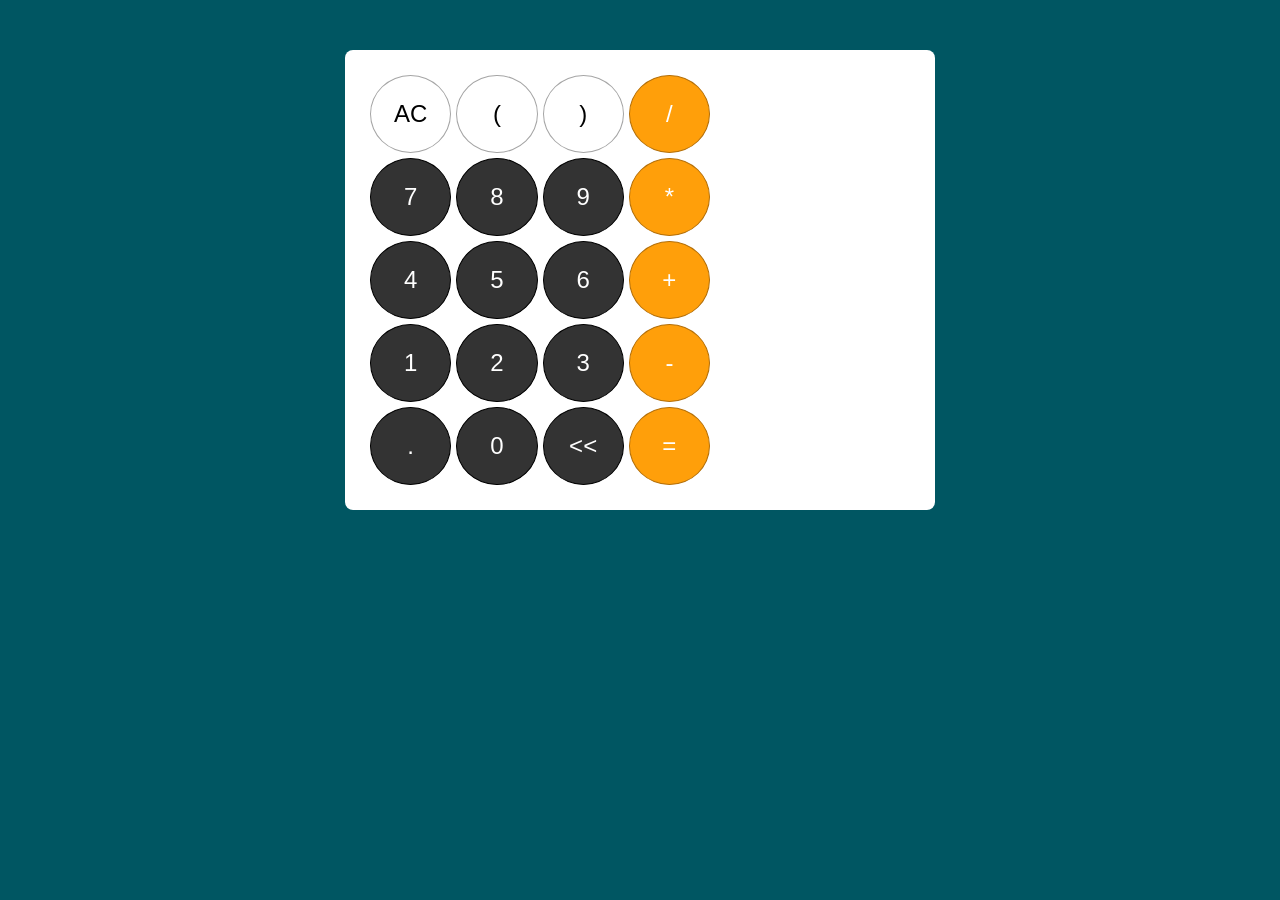
==== calculadora/indes.html @ 3059754c "calculadora inicio" ====
<!DOCTYPE html>
<html lang="pt-br">
<head>
    <meta charset="UTF-8">
    <meta name="viewport" content="width=device-width, initial-scale=1.0">
    <title>Modelo</title>
    <link rel="stylesheet" href="./assets/css/style.css">
</head>
<body>
    <section>
        <table>
            <tr>
                <td class="btn-cima">AC</td>
                <td class="btn-cima">(</td>
                <td class="btn-cima">)</td>
                <td class="btn-dir">/</td>
            </tr>
            <tr>
                <td class="btn-num">7</td>
                <td class="btn-num">8</td>
                <td class="btn-num">9</td>
                <td class="btn-dir">*</td>
            </tr>
            <tr>
                <td class="btn-num">4</td>
                <td class="btn-num">5</td>
                <td class="btn-num">6</td>
                <td class="btn-dir">+</td>
            </tr>
            <tr>
                <td class="btn-num">1</td>
                <td class="btn-num">2</td>
                <td class="btn-num">3</td>
                <td class="btn-dir">-</td>
            </tr>
            <tr>
                <td class="btn-num">.</td>
                <td class="btn-num">0</td>
                <td class="btn-num"><<</td>
                <td class="btn-dir">=</td>
            </tr>
        </table>
    </section>
    <script src="./assets/js/index.js"></script>
</body>
</html>
---- calculadora/assets/css/style.css ----
@charset "UTF 8";

*{
    margin: 0px;
    padding: 0px;
    font-family: Arial, Helvetica, sans-serif;
}

html{
    background-color: #005662;
}

section{
    max-width: 550px;
    background-color: white;
    margin: 50px auto;
    padding: 20px;
    border-radius: 8px;
}

section > p{
    padding-top: 10px;
}

#res{
    font-size: 3em;
}

table{
    width: 350px;
    border-collapse: separate;
    border-spacing: 5px;
}

td{
    width: 60px;
    height: 60px;
    border: 1px solid black;
    text-align: center;
    padding: 8px;
    margin: 5px;
    border-radius: 100%;
    cursor: pointer;
    font-size: 1.5em;
}

td.btn-num{
    background-color: #333333;
    color: white;
}

td.btn-dir{
    background-color: #FF9F0A;
    color: white;
    border-color: #b46f08;
}

td.btn-cima{
    border-color: #A5A5A5;
}
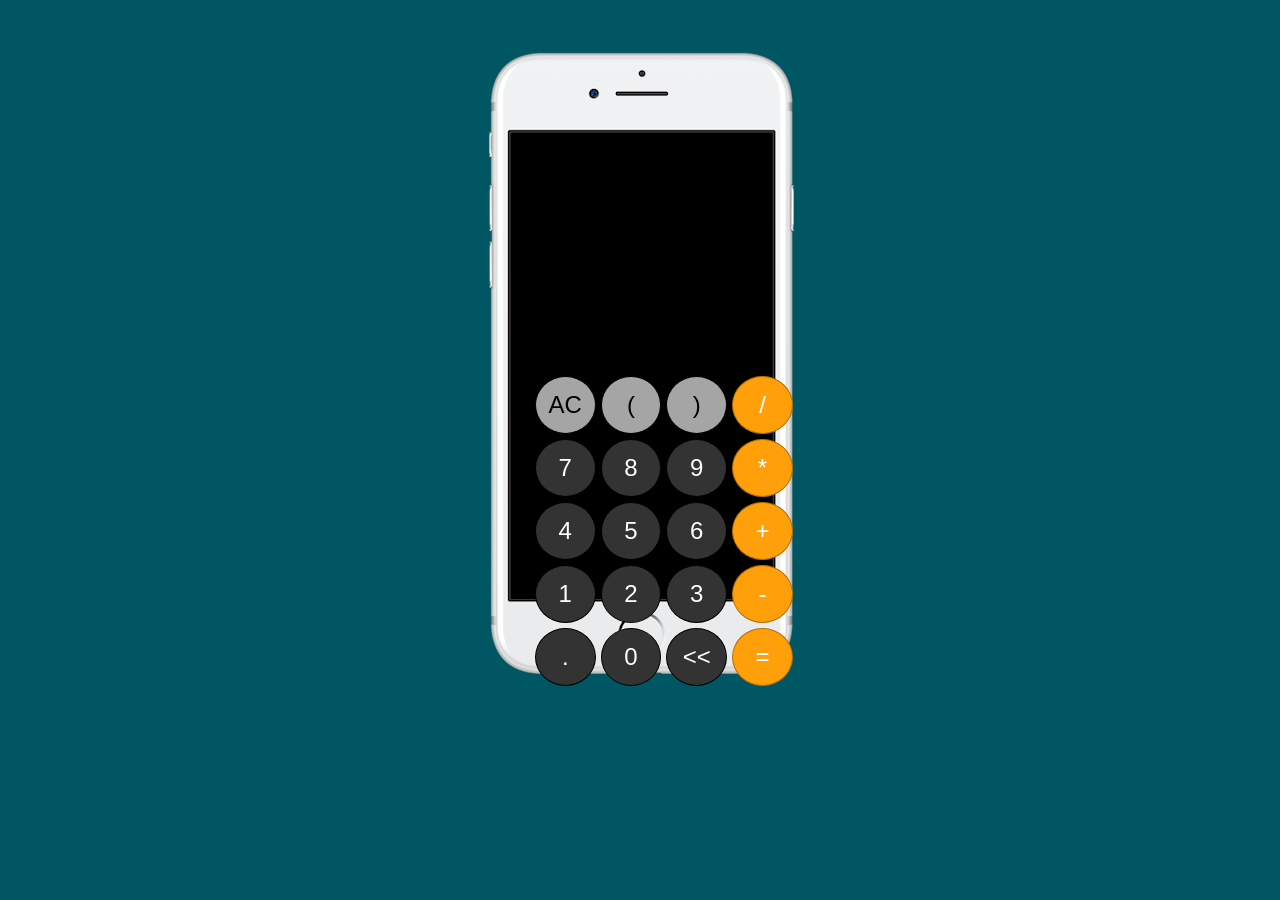
==== commit 7a032b98: "calculadora continuação" ====
--- a/calculadora/indes.html
+++ b/calculadora/indes.html
@@ -9,6 +9,7 @@
 <body>
     <section>
         <table>
+            <p id="visor"></p>
             <tr>
                 <td class="btn-cima">AC</td>
                 <td class="btn-cima">(</td>
--- a/calculadora/assets/css/style.css
+++ b/calculadora/assets/css/style.css
@@ -3,7 +3,7 @@
 *{
     margin: 0px;
     padding: 0px;
-    font-family: Arial, Helvetica, sans-serif;
+    font-family: 'Helvetica', sans-serif;
 }
 
 html{
@@ -11,8 +11,9 @@
 }
 
 section{
-    max-width: 550px;
-    background-color: white;
+    max-width: 268px;
+    height: 584px;
+    background: url('../img/frame-iphone.png') no-repeat;
     margin: 50px auto;
     padding: 20px;
     border-radius: 8px;
@@ -27,14 +28,17 @@
 }
 
 table{
-    width: 350px;
+    position: absolute;
+    top: 41.2%;
+    left: 41.4%;
+    width: 268px;
     border-collapse: separate;
     border-spacing: 5px;
 }
 
 td{
-    width: 60px;
-    height: 60px;
+    width: 40px;
+    height: 40px;
     border: 1px solid black;
     text-align: center;
     padding: 8px;
@@ -56,5 +60,9 @@
 }
 
 td.btn-cima{
-    border-color: #A5A5A5;
+    background-color: #A5A5A5;
+}
+
+p#visor{
+    height: 70px;
 }
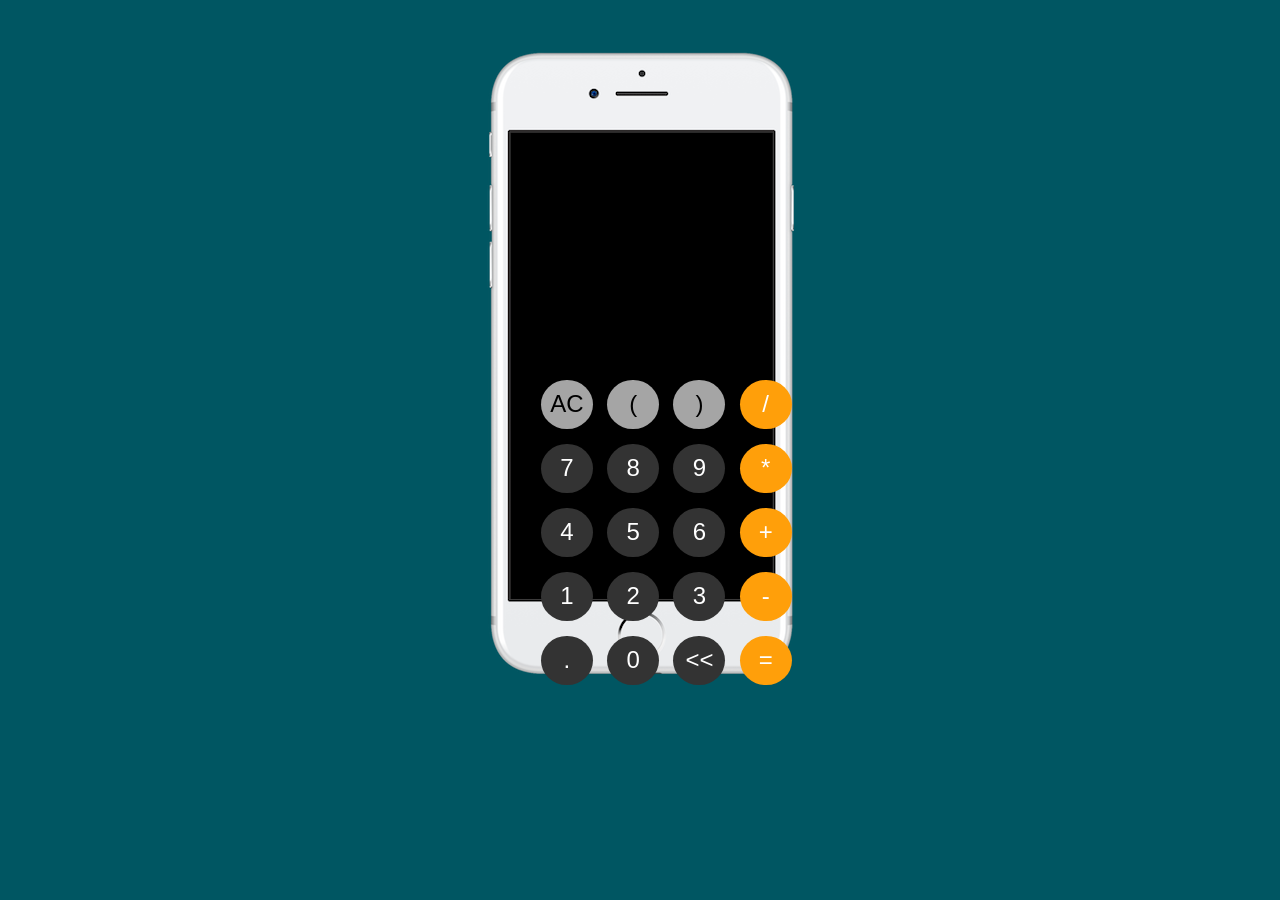
==== commit 86cc9d43: "calculadora dia 2" ====
--- a/calculadora/indes.html
+++ b/calculadora/indes.html
@@ -11,34 +11,34 @@
         <table>
             <p id="visor"></p>
             <tr>
-                <td class="btn-cima">AC</td>
-                <td class="btn-cima">(</td>
-                <td class="btn-cima">)</td>
-                <td class="btn-dir">/</td>
+                <td><button  class="btn-cima">AC</button></td>
+                <td><button  class="btn-cima">(</button></td>
+                <td><button  class="btn-cima">)</button></td>
+                <td><button class="btn-dir">/</button></td>
             </tr>
             <tr>
-                <td class="btn-num">7</td>
-                <td class="btn-num">8</td>
-                <td class="btn-num">9</td>
-                <td class="btn-dir">*</td>
+                <td><button class="btn-num">7</button></td>
+                <td><button class="btn-num">8</button></td>
+                <td><button class="btn-num">9</button></td>
+                <td><button class="btn-dir">*</button></td>
             </tr>
             <tr>
-                <td class="btn-num">4</td>
-                <td class="btn-num">5</td>
-                <td class="btn-num">6</td>
-                <td class="btn-dir">+</td>
+                <td><button class="btn-num">4</button></td>
+                <td><button class="btn-num">5</button></td>
+                <td><button class="btn-num">6</button></td>
+                <td><button class="btn-dir">+</button></td>
             </tr>
             <tr>
-                <td class="btn-num">1</td>
-                <td class="btn-num">2</td>
-                <td class="btn-num">3</td>
-                <td class="btn-dir">-</td>
+                <td><button class="btn-num">1</button></td>
+                <td><button class="btn-num">2</button></td>
+                <td><button class="btn-num">3</button></td>
+                <td><button class="btn-dir">-</button></td>
             </tr>
             <tr>
-                <td class="btn-num">.</td>
-                <td class="btn-num">0</td>
-                <td class="btn-num"><<</td>
-                <td class="btn-dir">=</td>
+                <td><button class="btn-num">.</button></td>
+                <td><button class="btn-num">0</button></td>
+                <td><button class="btn-num"><<</button></td>
+                <td><button class="btn-dir">=</button></td>
             </tr>
         </table>
     </section>
--- a/calculadora/assets/css/style.css
+++ b/calculadora/assets/css/style.css
@@ -4,6 +4,7 @@
     margin: 0px;
     padding: 0px;
     font-family: 'Helvetica', sans-serif;
+    font-size: 1em;
 }
 
 html{
@@ -33,36 +34,64 @@
     left: 41.4%;
     width: 268px;
     border-collapse: separate;
-    border-spacing: 5px;
+    border-spacing: 3px;
 }
 
 td{
-    width: 40px;
-    height: 40px;
-    border: 1px solid black;
+    width: 45px;
+    height: 45px;
     text-align: center;
     padding: 8px;
     margin: 5px;
     border-radius: 100%;
-    cursor: pointer;
     font-size: 1.5em;
 }
 
-td.btn-num{
+td > button.btn-num{
     background-color: #333333;
     color: white;
+    width: 110%;
+    height: 110%;
+    border-radius: 100%;
+    cursor: pointer;
 }
 
-td.btn-dir{
+td > button.btn-dir{
     background-color: #FF9F0A;
     color: white;
     border-color: #b46f08;
+    width: 110%;
+    height: 110%;
+    cursor: pointer;
+    border-radius: 100%;
 }
 
-td.btn-cima{
+td > button.btn-cima{
     background-color: #A5A5A5;
+    width: 110%;
+    height: 110%;
+    cursor: pointer;
+    border-radius: 100%;
 }
 
 p#visor{
-    height: 70px;
+    width: 268px;
+    height: 77px;
+    color: white;
+    position: absolute;
+    top: 32%;
+    left: 41%;
+    font-size: 2.7em;
+    text-align: right;
+}
+
+button {
+    border: none; /* Remove borda padrão */
+    outline: none; /* Remove outline padrão */
+    box-shadow: none; /* Remove a sombra padrão */
+}
+
+button:active{
+    transform: scale(0.95); /* Reduz o tamanho do botão ligeiramente*/
+    background-color: #ccc; /* Muda a cor de fundo temporariamente */
 }
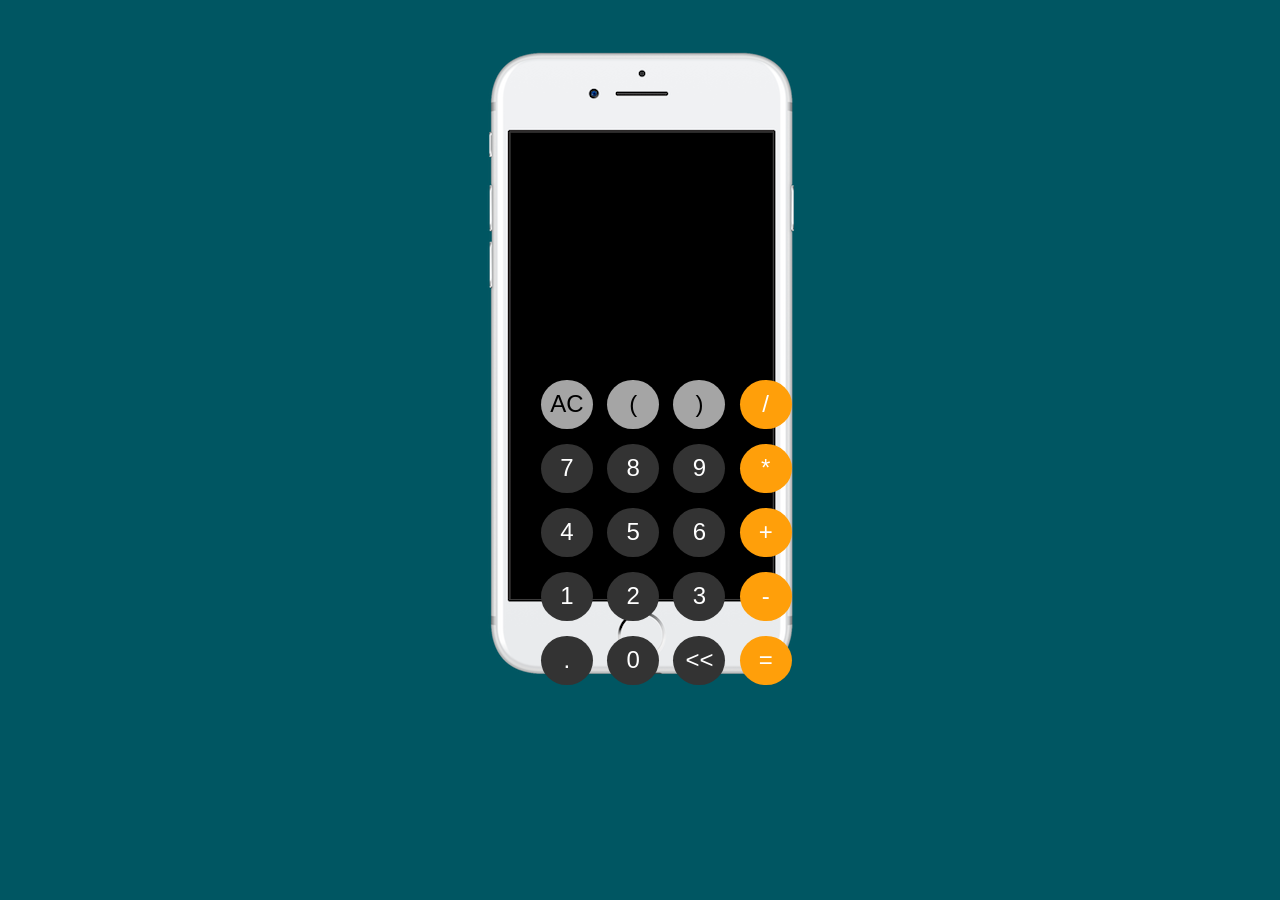
==== commit db015b4e: "calculadora pronta" ====
--- a/calculadora/indes.html
+++ b/calculadora/indes.html
@@ -37,7 +37,7 @@
             <tr>
                 <td><button class="btn-num">.</button></td>
                 <td><button class="btn-num">0</button></td>
-                <td><button class="btn-num"><<</button></td>
+                <td><button class="btn-del"><<</button></td>
                 <td><button class="btn-dir">=</button></td>
             </tr>
         </table>
--- a/calculadora/assets/css/style.css
+++ b/calculadora/assets/css/style.css
@@ -47,7 +47,7 @@
     font-size: 1.5em;
 }
 
-td > button.btn-num{
+td > button.btn-num, button.btn-del{
     background-color: #333333;
     color: white;
     width: 110%;
@@ -86,12 +86,12 @@
 }
 
 button {
-    border: none; /* Remove borda padrão */
-    outline: none; /* Remove outline padrão */
-    box-shadow: none; /* Remove a sombra padrão */
+    border: none; 
+    outline: none; 
+    box-shadow: none; 
 }
 
 button:active{
-    transform: scale(0.95); /* Reduz o tamanho do botão ligeiramente*/
-    background-color: #ccc; /* Muda a cor de fundo temporariamente */
+    transform: scale(0.95); 
+    background-color: #ccc; 
 }
